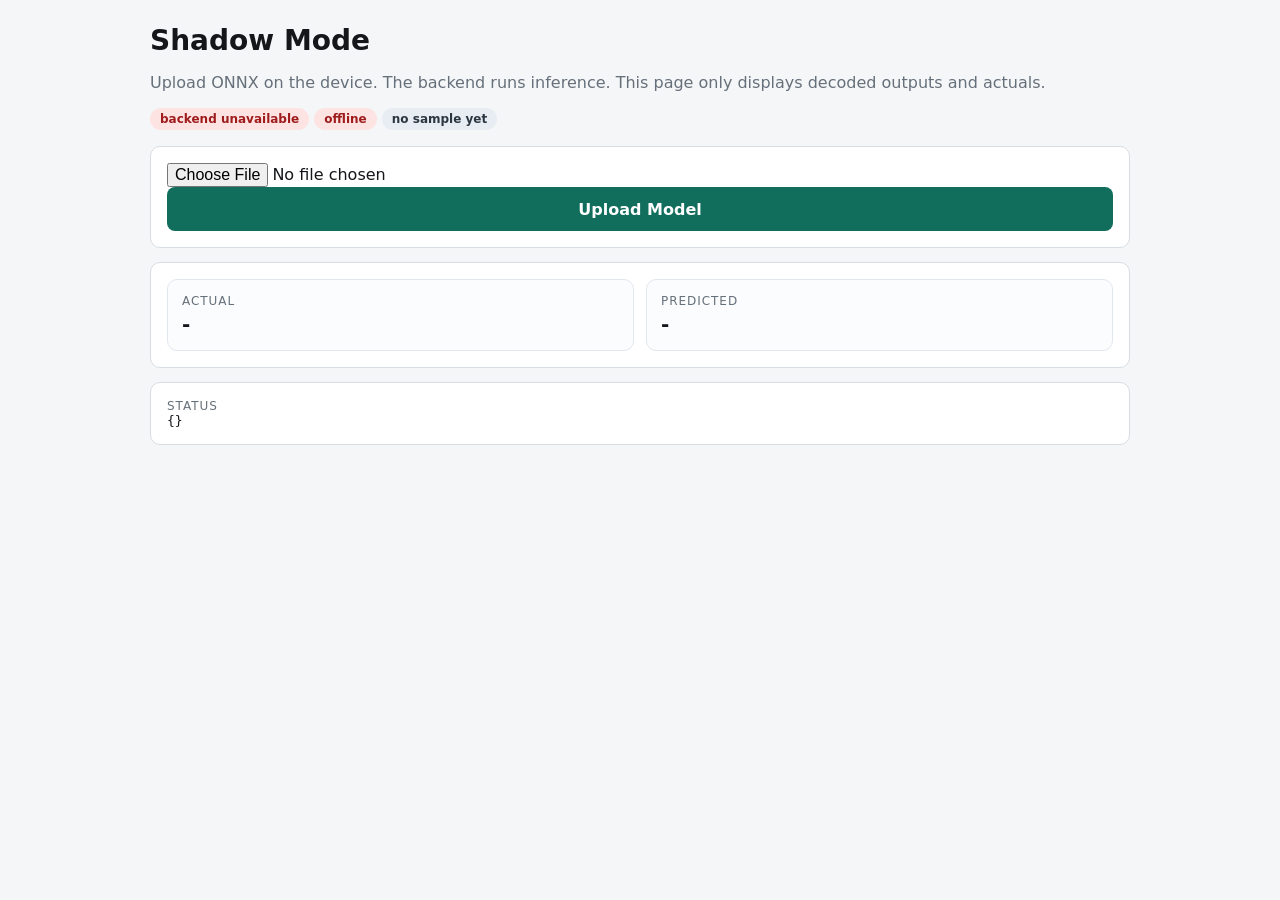
==== sunnypilot/shadowmode/static/index.html @ ee1b62b7 "shadow mode refined" ====
<!doctype html>
<html lang="en">
  <head>
    <meta charset="utf-8">
    <meta name="viewport" content="width=device-width, initial-scale=1">
    <title>Shadow Mode</title>
    <style>
      body { font-family: system-ui, sans-serif; margin: 0; background: #f5f6f8; color: #14161a; }
      main { max-width: 980px; margin: 0 auto; padding: 24px 16px 40px; }
      section { background: white; border: 1px solid #d8dde3; border-radius: 10px; padding: 16px; margin-bottom: 14px; }
      h1 { margin: 0 0 8px; font-size: 28px; }
      .row { display: flex; gap: 12px; flex-wrap: wrap; }
      .card { flex: 1 1 280px; background: #fbfcfd; border: 1px solid #e2e7ee; border-radius: 10px; padding: 14px; }
      .label { color: #66707a; font-size: 12px; text-transform: uppercase; letter-spacing: .08em; }
      .value { font-size: 20px; font-weight: 700; margin-top: 4px; }
      .pill { display: inline-block; padding: 4px 10px; border-radius: 999px; background: #e8edf3; color: #2b3641; font-size: 12px; font-weight: 700; }
      .ok { background: #d8f3e3; color: #126e5c; }
      .bad { background: #fee3e3; color: #9f1c1c; }
      input[type=file], textarea, button { width: 100%; font: inherit; }
      textarea { min-height: 120px; }
      button { min-height: 44px; border: 0; border-radius: 8px; background: #126e5c; color: white; font-weight: 700; }
      pre { margin: 0; white-space: pre-wrap; }
      .muted { color: #66707a; }
    </style>
  </head>
  <body>
    <main>
      <h1>Shadow Mode</h1>
      <p class="muted">Upload ONNX on the device. The backend runs inference. This page only displays decoded outputs and actuals.</p>
      <p><span id="conn" class="pill">connecting...</span> <span id="runstate" class="pill">idle</span> <span id="fresh" class="pill">no sample yet</span></p>

      <section>
        <input id="model" type="file" accept=".onnx">
        <button id="upload">Upload Model</button>
      </section>

      <section>
        <div class="row">
          <div class="card">
            <div class="label">Actual</div>
            <div class="value" id="actual">-</div>
          </div>
          <div class="card">
            <div class="label">Predicted</div>
            <div class="value" id="predicted">-</div>
          </div>
        </div>
      </section>

      <section>
        <div class="label">Status</div>
        <pre id="status">Waiting for model upload...</pre>
      </section>

    </main>

    <script>
      const $ = (id) => document.getElementById(id);
      async function request(path, options = {}) {
        const res = await fetch(path, {headers: {"Content-Type": "application/json"}, ...options});
        const text = await res.text();
        const body = text ? JSON.parse(text) : {};
        if (!res.ok) throw body;
        return body;
      }
      function render(body) {
        $("status").textContent = JSON.stringify(body, null, 2);
        $("conn").textContent = body.hasModel ? "model loaded" : "waiting for upload";
        $("conn").className = body.hasModel ? "pill ok" : "pill bad";
        $("runstate").textContent = body.inferenceError ? "inference error" : (body.running ? "inference running" : "idle");
        $("runstate").className = body.inferenceError ? "pill bad" : (body.running ? "pill ok" : "pill");
        const age = body.liveTimestamp ? Math.max(0, (Date.now() / 1000) - body.liveTimestamp).toFixed(1) : null;
        $("fresh").textContent = age == null ? "no sample yet" : `sample age ${age}s`;
        $("fresh").className = age != null && age < 2 ? "pill ok" : "pill bad";
        $("actual").textContent = body.actual ? `speed ${body.actual.speed ?? 0}, throttle ${body.actual.throttle ?? 0}, brake ${body.actual.brake ?? 0}, steering ${body.actual.steering ?? 0}` : "-";
        $("predicted").textContent = body.predicted ? `${body.predicted.pedal_state?.name || "-"} | throttle ${body.predicted.throttle ?? 0}, brake ${body.predicted.brake ?? 0}, steering ${body.predicted.steering ?? 0}` : "-";
      }
      $("upload").addEventListener("click", async () => {
        const file = $("model").files[0];
        if (!file) return;
        const buf = await file.arrayBuffer();
        $("status").textContent = "Uploading model...";
        try {
          const res = await fetch("/shadow/upload", {method: "POST", body: buf});
          const body = await res.json();
          render(body.status || body);
          if (!res.ok) throw body;
        } catch (e) {
          $("status").textContent = JSON.stringify(e, null, 2);
          $("runstate").textContent = "upload failed";
          $("runstate").className = "pill bad";
        }
      });
      async function refresh() {
        try {
          render(await request("/shadow/status"));
        } catch (e) {
          $("status").textContent = JSON.stringify(e, null, 2);
          $("conn").textContent = "backend unavailable";
          $("conn").className = "pill bad";
          $("runstate").textContent = "offline";
          $("runstate").className = "pill bad";
        }
      }
      setInterval(refresh, 1000);
      refresh();
    </script>
  </body>
</html>
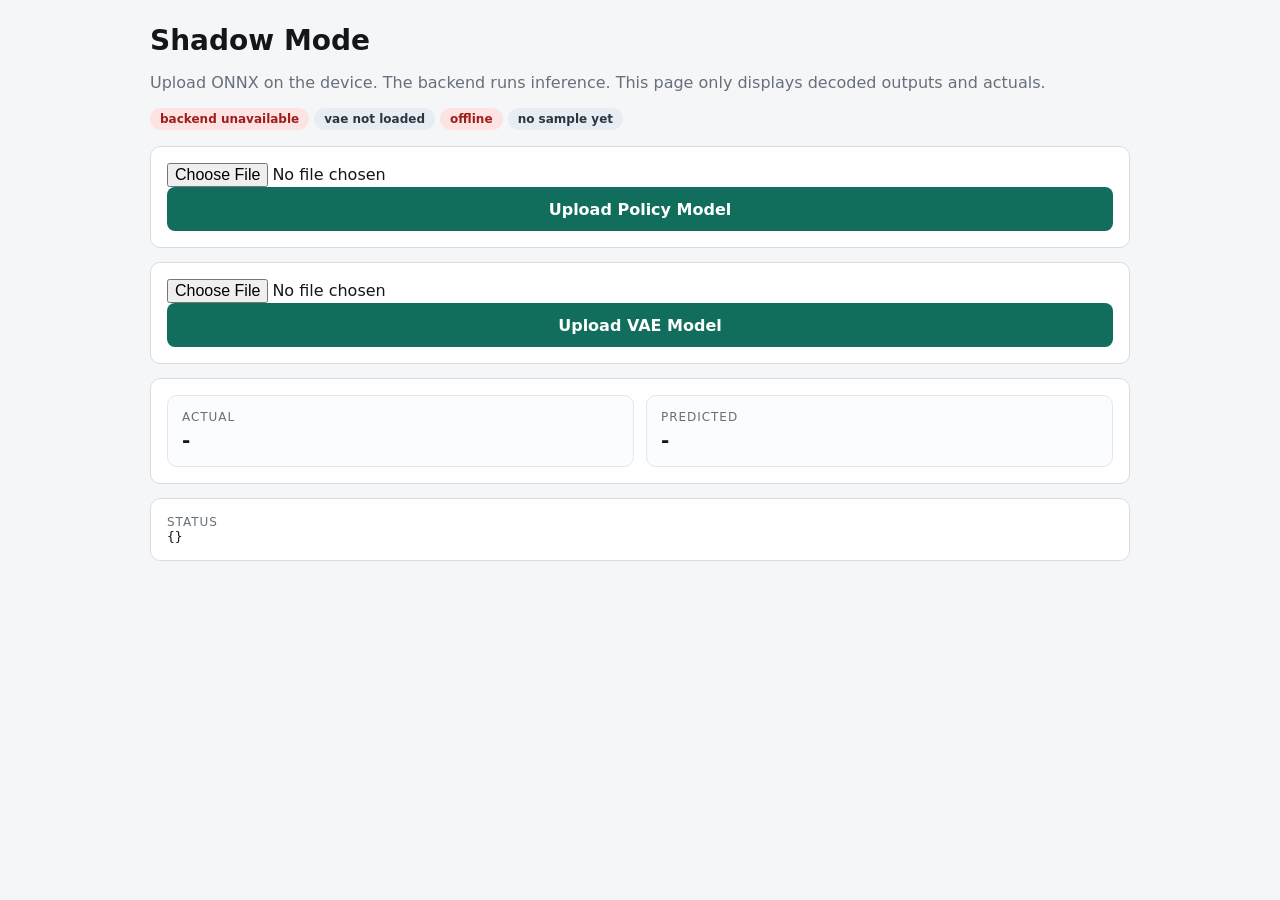
==== commit f3579883: "vae upload, live inputs" ====
--- a/sunnypilot/shadowmode/static/index.html
+++ b/sunnypilot/shadowmode/static/index.html
@@ -27,11 +27,16 @@
     <main>
       <h1>Shadow Mode</h1>
       <p class="muted">Upload ONNX on the device. The backend runs inference. This page only displays decoded outputs and actuals.</p>
-      <p><span id="conn" class="pill">connecting...</span> <span id="runstate" class="pill">idle</span> <span id="fresh" class="pill">no sample yet</span></p>
+      <p><span id="conn" class="pill">connecting...</span> <span id="vaeState" class="pill">vae not loaded</span> <span id="runstate" class="pill">idle</span> <span id="fresh" class="pill">no sample yet</span></p>
 
       <section>
         <input id="model" type="file" accept=".onnx">
-        <button id="upload">Upload Model</button>
+        <button id="upload">Upload Policy Model</button>
+      </section>
+
+      <section>
+        <input id="vae" type="file" accept=".onnx">
+        <button id="uploadVae">Upload VAE Model</button>
       </section>
 
       <section>
@@ -67,6 +72,8 @@
         $("status").textContent = JSON.stringify(body, null, 2);
         $("conn").textContent = body.hasModel ? "model loaded" : "waiting for upload";
         $("conn").className = body.hasModel ? "pill ok" : "pill bad";
+        $("vaeState").textContent = body.hasVae ? "vae loaded" : "vae not loaded";
+        $("vaeState").className = body.hasVae ? "pill ok" : "pill";
         $("runstate").textContent = body.inferenceError ? "inference error" : (body.running ? "inference running" : "idle");
         $("runstate").className = body.inferenceError ? "pill bad" : (body.running ? "pill ok" : "pill");
         const age = body.liveTimestamp ? Math.max(0, (Date.now() / 1000) - body.liveTimestamp).toFixed(1) : null;
@@ -91,6 +98,22 @@
           $("runstate").className = "pill bad";
         }
       });
+      $("uploadVae").addEventListener("click", async () => {
+        const file = $("vae").files[0];
+        if (!file) return;
+        const buf = await file.arrayBuffer();
+        $("status").textContent = "Uploading VAE...";
+        try {
+          const res = await fetch("/shadow/upload_vae", {method: "POST", body: buf});
+          const body = await res.json();
+          render(body.status || body);
+          if (!res.ok) throw body;
+        } catch (e) {
+          $("status").textContent = JSON.stringify(e, null, 2);
+          $("vaeState").textContent = "vae upload failed";
+          $("vaeState").className = "pill bad";
+        }
+      });
       async function refresh() {
         try {
           render(await request("/shadow/status"));
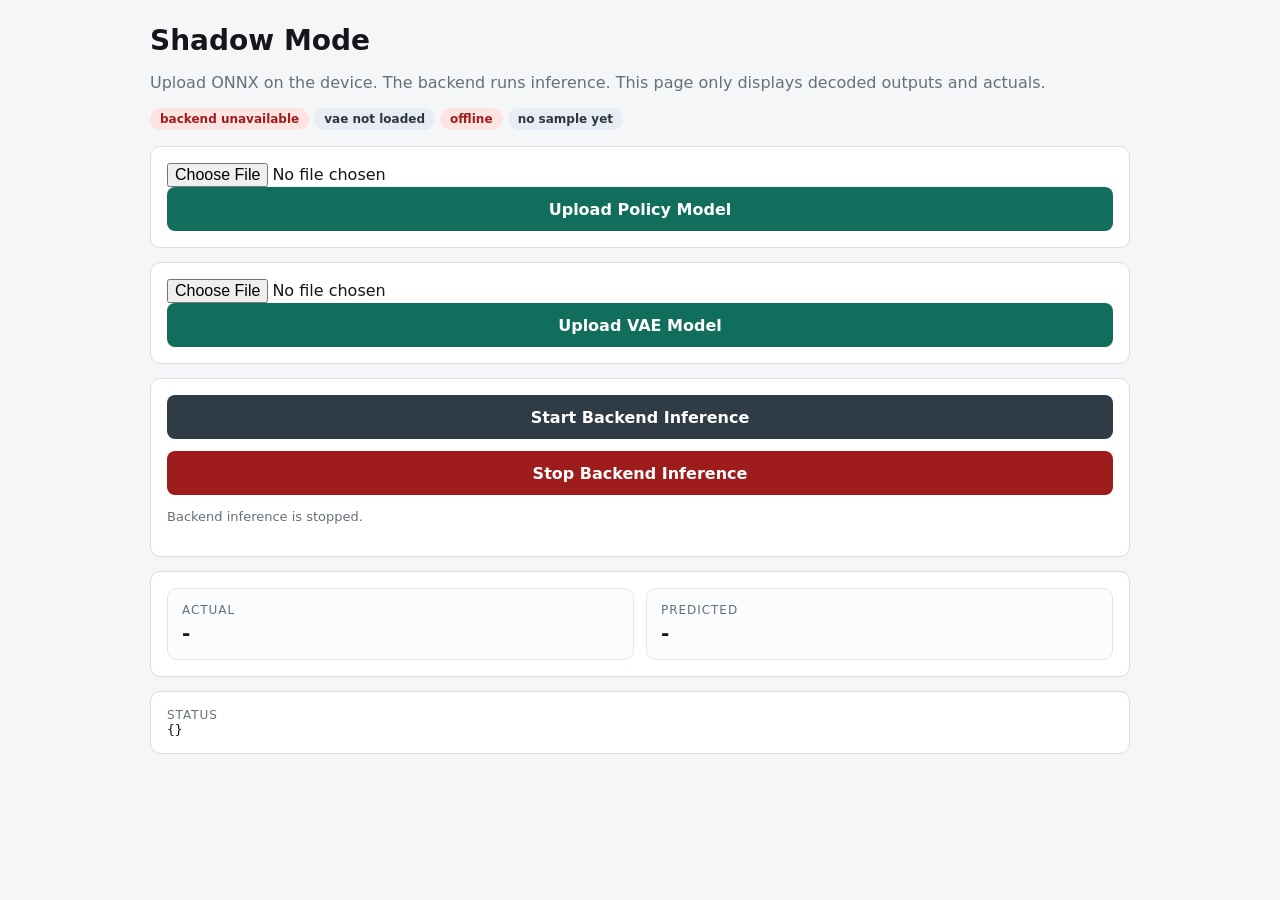
==== commit f548c1fa: "continuous backend inference" ====
--- a/sunnypilot/shadowmode/static/index.html
+++ b/sunnypilot/shadowmode/static/index.html
@@ -19,8 +19,11 @@
       input[type=file], textarea, button { width: 100%; font: inherit; }
       textarea { min-height: 120px; }
       button { min-height: 44px; border: 0; border-radius: 8px; background: #126e5c; color: white; font-weight: 700; }
+      button.secondary { background: #2f3b45; }
+      button.danger { background: #9f1c1c; }
       pre { margin: 0; white-space: pre-wrap; }
       .muted { color: #66707a; }
+      .small { font-size: 13px; line-height: 1.45; }
     </style>
   </head>
   <body>
@@ -37,6 +40,14 @@
       <section>
         <input id="vae" type="file" accept=".onnx">
         <button id="uploadVae">Upload VAE Model</button>
+      </section>
+
+      <section>
+        <div class="row">
+          <button id="start" class="secondary">Start Backend Inference</button>
+          <button id="stop" class="danger">Stop Backend Inference</button>
+        </div>
+        <p class="small muted" id="runtime">Backend inference is stopped.</p>
       </section>
 
       <section>
@@ -70,17 +81,22 @@
       }
       function render(body) {
         $("status").textContent = JSON.stringify(body, null, 2);
-        $("conn").textContent = body.hasModel ? "model loaded" : "waiting for upload";
-        $("conn").className = body.hasModel ? "pill ok" : "pill bad";
-        $("vaeState").textContent = body.hasVae ? "vae loaded" : "vae not loaded";
-        $("vaeState").className = body.hasVae ? "pill ok" : "pill";
-        $("runstate").textContent = body.inferenceError ? "inference error" : (body.running ? "inference running" : "idle");
-        $("runstate").className = body.inferenceError ? "pill bad" : (body.running ? "pill ok" : "pill");
+        $("conn").textContent = body.modelReady ? "policy loaded" : (body.hasModelFile ? "policy loading" : "waiting for policy");
+        $("conn").className = body.modelReady ? "pill ok" : "pill bad";
+        $("vaeState").textContent = body.vaeReady ? "vae loaded" : (body.hasVaeFile ? "vae loading" : "vae not loaded");
+        $("vaeState").className = body.vaeReady ? "pill ok" : "pill";
+        $("runstate").textContent = body.lastPolicyError ? "inference error" : (body.running ? "backend running" : (body.inferenceEnabled ? "starting" : "stopped"));
+        $("runstate").className = body.lastPolicyError ? "pill bad" : (body.running ? "pill ok" : "pill");
         const age = body.liveTimestamp ? Math.max(0, (Date.now() / 1000) - body.liveTimestamp).toFixed(1) : null;
         $("fresh").textContent = age == null ? "no sample yet" : `sample age ${age}s`;
         $("fresh").className = age != null && age < 2 ? "pill ok" : "pill bad";
         $("actual").textContent = body.actual ? `speed ${body.actual.speed ?? 0}, throttle ${body.actual.throttle ?? 0}, brake ${body.actual.brake ?? 0}, steering ${body.actual.steering ?? 0}` : "-";
         $("predicted").textContent = body.predicted ? `${body.predicted.pedal_state?.name || "-"} | throttle ${body.predicted.throttle ?? 0}, brake ${body.predicted.brake ?? 0}, steering ${body.predicted.steering ?? 0}` : "-";
+        const policyAge = body.lastPolicyRunTime ? `${Math.max(0, (Date.now() / 1000) - body.lastPolicyRunTime).toFixed(1)}s ago` : "never";
+        const vaeAge = body.lastVaeRunTime ? `${Math.max(0, (Date.now() / 1000) - body.lastVaeRunTime).toFixed(1)}s ago` : "never";
+        const policyMs = Number(body.lastPolicyDurationMs || 0).toFixed(1);
+        const vaeMs = Number(body.lastVaeDurationMs || 0).toFixed(1);
+        $("runtime").textContent = `enabled=${!!body.inferenceEnabled}, running=${!!body.running}, policy runs=${body.policyRunCount ?? 0} (${policyAge}, ${policyMs}ms), vae runs=${body.vaeRunCount ?? 0} (${vaeAge}, ${vaeMs}ms), policy errors=${body.policyErrorCount ?? 0}, vae errors=${body.vaeErrorCount ?? 0}`;
       }
       $("upload").addEventListener("click", async () => {
         const file = $("model").files[0];
@@ -114,6 +130,28 @@
           $("vaeState").className = "pill bad";
         }
       });
+      $("start").addEventListener("click", async () => {
+        $("status").textContent = "Starting backend inference...";
+        try {
+          const body = await request("/shadow/start", {method: "POST"});
+          render(body.status || body);
+        } catch (e) {
+          $("status").textContent = JSON.stringify(e, null, 2);
+          $("runstate").textContent = "start failed";
+          $("runstate").className = "pill bad";
+        }
+      });
+      $("stop").addEventListener("click", async () => {
+        $("status").textContent = "Stopping backend inference...";
+        try {
+          const body = await request("/shadow/stop", {method: "POST"});
+          render(body.status || body);
+        } catch (e) {
+          $("status").textContent = JSON.stringify(e, null, 2);
+          $("runstate").textContent = "stop failed";
+          $("runstate").className = "pill bad";
+        }
+      });
       async function refresh() {
         try {
           render(await request("/shadow/status"));
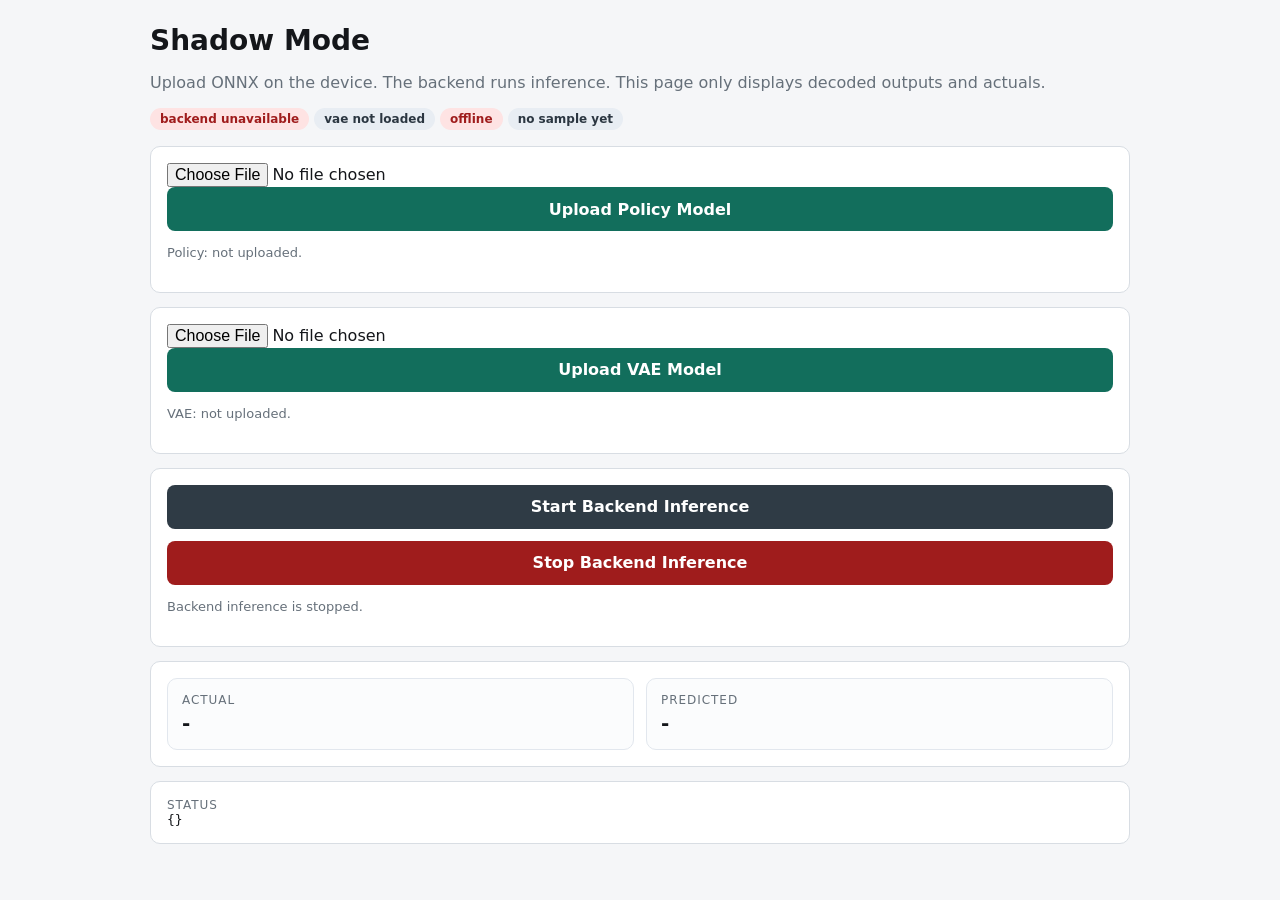
==== commit c7bd15ae: "upload, fail, progress" ====
--- a/sunnypilot/shadowmode/static/index.html
+++ b/sunnypilot/shadowmode/static/index.html
@@ -35,11 +35,13 @@
       <section>
         <input id="model" type="file" accept=".onnx">
         <button id="upload">Upload Policy Model</button>
+        <p class="small muted" id="policyUploadState">Policy: not uploaded.</p>
       </section>
 
       <section>
         <input id="vae" type="file" accept=".onnx">
         <button id="uploadVae">Upload VAE Model</button>
+        <p class="small muted" id="vaeUploadState">VAE: not uploaded.</p>
       </section>
 
       <section>
@@ -79,12 +81,48 @@
         if (!res.ok) throw body;
         return body;
       }
+      function uploadFile(path, file, onProgress) {
+        return new Promise((resolve, reject) => {
+          const xhr = new XMLHttpRequest();
+          xhr.open("POST", path);
+          xhr.upload.onprogress = (event) => {
+            if (event.lengthComputable) {
+              onProgress(Math.round((event.loaded / event.total) * 100), event.loaded, event.total);
+            }
+          };
+          xhr.onload = () => {
+            let body = {};
+            try {
+              body = xhr.responseText ? JSON.parse(xhr.responseText) : {};
+            } catch (e) {
+              reject({ok: false, error: `bad JSON response: ${e}`, raw: xhr.responseText});
+              return;
+            }
+            if (xhr.status >= 200 && xhr.status < 300) resolve(body);
+            else reject(body);
+          };
+          xhr.onerror = () => reject({ok: false, error: "upload network error"});
+          xhr.send(file);
+        });
+      }
+      function fmtBytes(bytes) {
+        if (!bytes) return "0 B";
+        if (bytes < 1024 * 1024) return `${(bytes / 1024).toFixed(1)} KB`;
+        return `${(bytes / (1024 * 1024)).toFixed(1)} MB`;
+      }
+      function describeUpload(label, state, upload, loadedRevision, failedRevision, error) {
+        if (!upload || !upload.revision) return `${label}: not uploaded.`;
+        const size = fmtBytes(upload.bytes);
+        if (state === "loaded") return `${label}: uploaded ${size}, loaded revision ${loadedRevision}.`;
+        if (state === "load_failed") return `${label}: uploaded ${size}, load failed revision ${failedRevision}: ${error || "unknown error"}`;
+        return `${label}: uploaded ${size}, backend loading revision ${upload.revision}.`;
+      }
       function render(body) {
         $("status").textContent = JSON.stringify(body, null, 2);
-        $("conn").textContent = body.modelReady ? "policy loaded" : (body.hasModelFile ? "policy loading" : "waiting for policy");
-        $("conn").className = body.modelReady ? "pill ok" : "pill bad";
-        $("vaeState").textContent = body.vaeReady ? "vae loaded" : (body.hasVaeFile ? "vae loading" : "vae not loaded");
-        $("vaeState").className = body.vaeReady ? "pill ok" : "pill";
+        $("conn").textContent = body.policyState === "loaded" ? "policy loaded" : (body.policyState === "load_failed" ? "policy load failed" : (body.policyState === "loading" ? "policy uploaded/loading" : "waiting for policy"));
+        $("conn").className = body.policyState === "loaded" ? "pill ok" : "pill bad";
+        $("vaeState").textContent = body.vaeState === "loaded" ? "vae loaded" : (body.vaeState === "load_failed" ? "vae load failed" : (body.vaeState === "loading" ? "vae uploaded/loading" : "vae not loaded"));
+        $("vaeState").className = body.vaeState === "loaded" ? "pill ok" : (body.vaeState === "load_failed" ? "pill bad" : "pill");
         $("runstate").textContent = body.lastPolicyError ? "inference error" : (body.running ? "backend running" : (body.inferenceEnabled ? "starting" : "stopped"));
         $("runstate").className = body.lastPolicyError ? "pill bad" : (body.running ? "pill ok" : "pill");
         const age = body.liveTimestamp ? Math.max(0, (Date.now() / 1000) - body.liveTimestamp).toFixed(1) : null;
@@ -97,19 +135,23 @@
         const policyMs = Number(body.lastPolicyDurationMs || 0).toFixed(1);
         const vaeMs = Number(body.lastVaeDurationMs || 0).toFixed(1);
         $("runtime").textContent = `enabled=${!!body.inferenceEnabled}, running=${!!body.running}, policy runs=${body.policyRunCount ?? 0} (${policyAge}, ${policyMs}ms), vae runs=${body.vaeRunCount ?? 0} (${vaeAge}, ${vaeMs}ms), policy errors=${body.policyErrorCount ?? 0}, vae errors=${body.vaeErrorCount ?? 0}`;
+        $("policyUploadState").textContent = describeUpload("Policy", body.policyState, body.modelUpload, body.policyLoadedRevision, body.policyFailedRevision, body.lastPolicyError);
+        $("vaeUploadState").textContent = describeUpload("VAE", body.vaeState, body.vaeUpload, body.vaeLoadedRevision, body.vaeFailedRevision, body.lastVaeError);
       }
       $("upload").addEventListener("click", async () => {
         const file = $("model").files[0];
         if (!file) return;
-        const buf = await file.arrayBuffer();
-        $("status").textContent = "Uploading model...";
-        try {
-          const res = await fetch("/shadow/upload", {method: "POST", body: buf});
-          const body = await res.json();
-          render(body.status || body);
-          if (!res.ok) throw body;
-        } catch (e) {
-          $("status").textContent = JSON.stringify(e, null, 2);
+        $("policyUploadState").textContent = `Policy: uploading ${file.name}...`;
+        $("status").textContent = "Uploading policy model...";
+        try {
+          const body = await uploadFile("/shadow/upload", file, (pct, loaded, total) => {
+            $("policyUploadState").textContent = `Policy: uploading ${pct}% (${fmtBytes(loaded)} / ${fmtBytes(total)})`;
+          });
+          $("policyUploadState").textContent = `Policy: upload complete, backend loading revision ${body.modelRevision}.`;
+          render(body.status || body);
+        } catch (e) {
+          $("status").textContent = JSON.stringify(e, null, 2);
+          $("policyUploadState").textContent = `Policy: upload failed: ${e.error || "unknown error"}`;
           $("runstate").textContent = "upload failed";
           $("runstate").className = "pill bad";
         }
@@ -117,15 +159,17 @@
       $("uploadVae").addEventListener("click", async () => {
         const file = $("vae").files[0];
         if (!file) return;
-        const buf = await file.arrayBuffer();
+        $("vaeUploadState").textContent = `VAE: uploading ${file.name}...`;
         $("status").textContent = "Uploading VAE...";
         try {
-          const res = await fetch("/shadow/upload_vae", {method: "POST", body: buf});
-          const body = await res.json();
-          render(body.status || body);
-          if (!res.ok) throw body;
-        } catch (e) {
-          $("status").textContent = JSON.stringify(e, null, 2);
+          const body = await uploadFile("/shadow/upload_vae", file, (pct, loaded, total) => {
+            $("vaeUploadState").textContent = `VAE: uploading ${pct}% (${fmtBytes(loaded)} / ${fmtBytes(total)})`;
+          });
+          $("vaeUploadState").textContent = `VAE: upload complete, backend loading revision ${body.vaeRevision}.`;
+          render(body.status || body);
+        } catch (e) {
+          $("status").textContent = JSON.stringify(e, null, 2);
+          $("vaeUploadState").textContent = `VAE: upload failed: ${e.error || "unknown error"}`;
           $("vaeState").textContent = "vae upload failed";
           $("vaeState").className = "pill bad";
         }
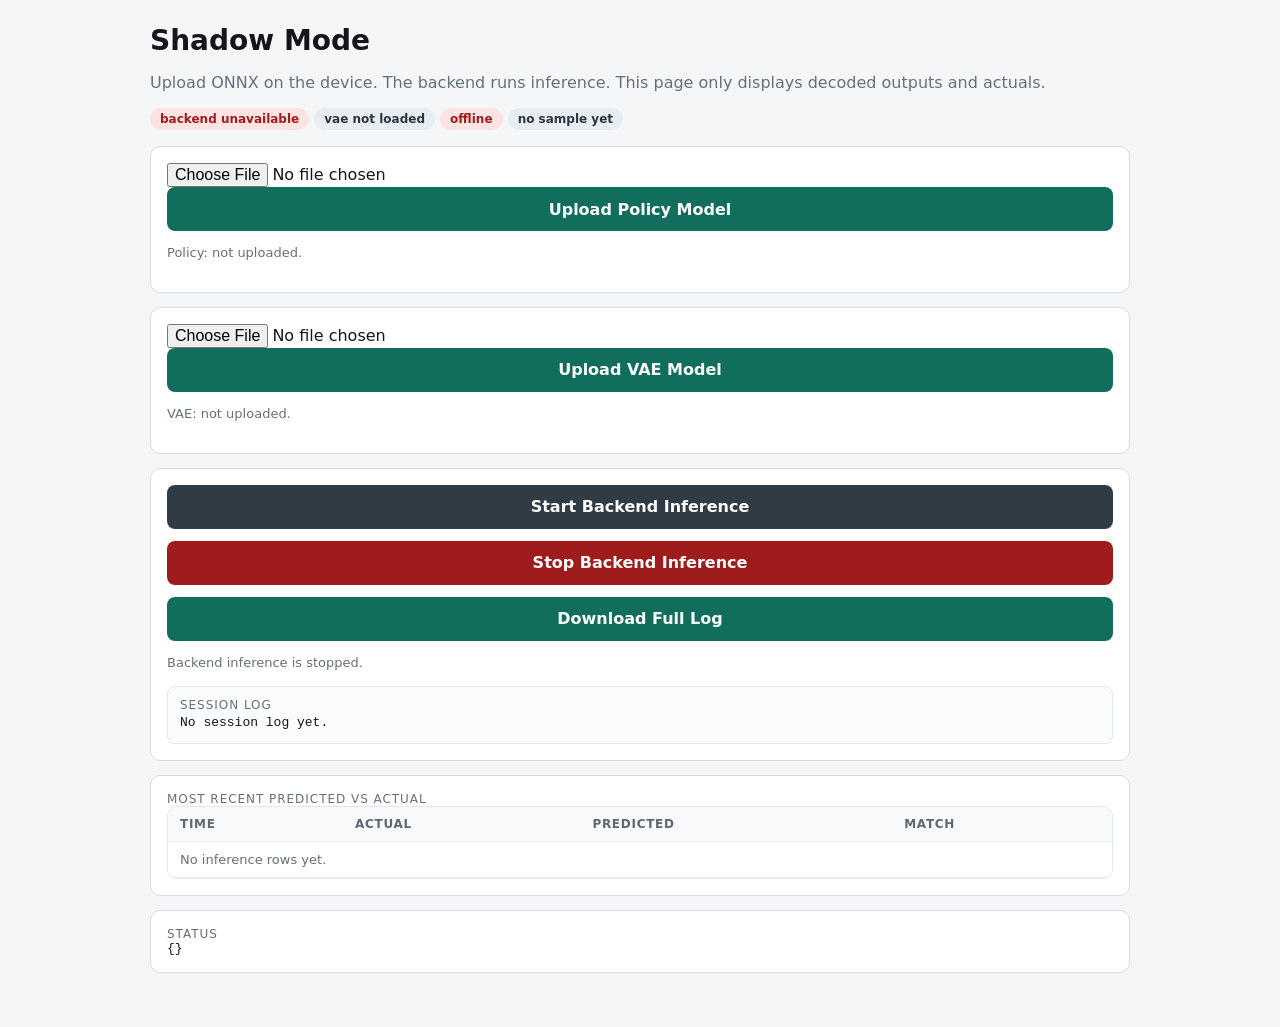
==== commit 98e7d3f5: "jsnol download" ====
--- a/sunnypilot/shadowmode/static/index.html
+++ b/sunnypilot/shadowmode/static/index.html
@@ -24,6 +24,14 @@
       pre { margin: 0; white-space: pre-wrap; }
       .muted { color: #66707a; }
       .small { font-size: 13px; line-height: 1.45; }
+      .table-wrap { overflow-x: auto; border: 1px solid #e2e7ee; border-radius: 10px; }
+      table { width: 100%; border-collapse: collapse; background: white; }
+      th, td { padding: 10px 12px; border-bottom: 1px solid #e8edf2; text-align: left; font-size: 13px; vertical-align: top; }
+      th { background: #f7f9fb; color: #5e6772; font-size: 12px; text-transform: uppercase; letter-spacing: .06em; }
+      tbody tr:nth-child(even) { background: #fbfcfd; }
+      .mono { font-family: ui-monospace, SFMono-Regular, Menlo, Monaco, Consolas, monospace; }
+      .truncate { max-width: 360px; overflow: hidden; text-overflow: ellipsis; white-space: nowrap; }
+      .session-log { margin-top: 8px; padding: 10px 12px; border: 1px solid #e2e7ee; border-radius: 8px; background: #fbfcfd; }
     </style>
   </head>
   <body>
@@ -48,20 +56,31 @@
         <div class="row">
           <button id="start" class="secondary">Start Backend Inference</button>
           <button id="stop" class="danger">Stop Backend Inference</button>
+          <button id="downloadLog">Download Full Log</button>
         </div>
         <p class="small muted" id="runtime">Backend inference is stopped.</p>
-      </section>
-
-      <section>
-        <div class="row">
-          <div class="card">
-            <div class="label">Actual</div>
-            <div class="value" id="actual">-</div>
-          </div>
-          <div class="card">
-            <div class="label">Predicted</div>
-            <div class="value" id="predicted">-</div>
-          </div>
+        <div class="session-log small">
+          <div class="label">Session Log</div>
+          <div id="sessionLogPath" class="mono truncate">No session log yet.</div>
+        </div>
+      </section>
+
+      <section>
+        <div class="label">Most Recent Predicted vs Actual</div>
+        <div class="table-wrap">
+          <table>
+            <thead>
+              <tr>
+                <th>Time</th>
+                <th>Actual</th>
+                <th>Predicted</th>
+                <th>Match</th>
+              </tr>
+            </thead>
+            <tbody id="history">
+              <tr><td colspan="4" class="muted">No inference rows yet.</td></tr>
+            </tbody>
+          </table>
         </div>
       </section>
 
@@ -128,15 +147,41 @@
         const age = body.liveTimestamp ? Math.max(0, (Date.now() / 1000) - body.liveTimestamp).toFixed(1) : null;
         $("fresh").textContent = age == null ? "no sample yet" : `sample age ${age}s`;
         $("fresh").className = age != null && age < 2 ? "pill ok" : "pill bad";
-        $("actual").textContent = body.actual ? `speed ${body.actual.speed ?? 0}, throttle ${body.actual.throttle ?? 0}, brake ${body.actual.brake ?? 0}, steering ${body.actual.steering ?? 0}` : "-";
-        $("predicted").textContent = body.predicted ? `${body.predicted.pedal_state?.name || "-"} | throttle ${body.predicted.throttle ?? 0}, brake ${body.predicted.brake ?? 0}, steering ${body.predicted.steering ?? 0}` : "-";
         const policyAge = body.lastPolicyRunTime ? `${Math.max(0, (Date.now() / 1000) - body.lastPolicyRunTime).toFixed(1)}s ago` : "never";
         const vaeAge = body.lastVaeRunTime ? `${Math.max(0, (Date.now() / 1000) - body.lastVaeRunTime).toFixed(1)}s ago` : "never";
         const policyMs = Number(body.lastPolicyDurationMs || 0).toFixed(1);
         const vaeMs = Number(body.lastVaeDurationMs || 0).toFixed(1);
         $("runtime").textContent = `enabled=${!!body.inferenceEnabled}, running=${!!body.running}, policy runs=${body.policyRunCount ?? 0} (${policyAge}, ${policyMs}ms), vae runs=${body.vaeRunCount ?? 0} (${vaeAge}, ${vaeMs}ms), policy errors=${body.policyErrorCount ?? 0}, vae errors=${body.vaeErrorCount ?? 0}`;
+        const hasSessionLog = !!body.sessionLogPath;
+        $("sessionLogPath").textContent = hasSessionLog ? body.sessionLogPath : "No session log yet.";
+        $("downloadLog").disabled = !hasSessionLog;
+        $("downloadLog").className = hasSessionLog ? "" : "secondary";
         $("policyUploadState").textContent = describeUpload("Policy", body.policyState, body.modelUpload, body.policyLoadedRevision, body.policyFailedRevision, body.lastPolicyError);
         $("vaeUploadState").textContent = describeUpload("VAE", body.vaeState, body.vaeUpload, body.vaeLoadedRevision, body.vaeFailedRevision, body.lastVaeError);
+        const rows = Array.isArray(body.sessionLogRecent) ? body.sessionLogRecent : [];
+        const tbody = $("history");
+        if (!rows.length) {
+          tbody.innerHTML = '<tr><td colspan="4" class="muted">No inference rows yet.</td></tr>';
+        } else {
+          tbody.innerHTML = rows.slice().reverse().map((row) => {
+            const actual = row.actual || {};
+            const predicted = row.predicted || {};
+            const actualText = `speed ${actual.speed ?? 0}, throttle ${actual.throttle ?? 0}, brake ${actual.brake ?? 0}, steering ${actual.steering ?? 0}`;
+            const predictedText = `${predicted.pedal_state?.name || "-"} | throttle ${predicted.throttle ?? 0}, brake ${predicted.brake ?? 0}, steering ${predicted.steering ?? 0}`;
+            const match = [
+              Math.abs((actual.throttle ?? 0) - (predicted.throttle ?? 0)) < 0.15 ? "throttle" : null,
+              Math.abs((actual.brake ?? 0) - (predicted.brake ?? 0)) < 0.15 ? "brake" : null,
+              Math.abs((actual.steering ?? 0) - (predicted.steering ?? 0)) < 0.15 ? "steering" : null,
+            ].filter(Boolean).join(", ") || "none";
+            const t = row.time ? new Date(row.time * 1000).toLocaleTimeString() : "-";
+            return `<tr>
+              <td class="mono">${t}</td>
+              <td class="truncate">${actualText}</td>
+              <td class="truncate">${predictedText}</td>
+              <td>${match}</td>
+            </tr>`;
+          }).join("");
+        }
       }
       $("upload").addEventListener("click", async () => {
         const file = $("model").files[0];
@@ -196,6 +241,11 @@
           $("runstate").className = "pill bad";
         }
       });
+      $("downloadLog").addEventListener("click", () => {
+        if (!$("downloadLog").disabled) {
+          window.location = "/shadow/log";
+        }
+      });
       async function refresh() {
         try {
           render(await request("/shadow/status"));
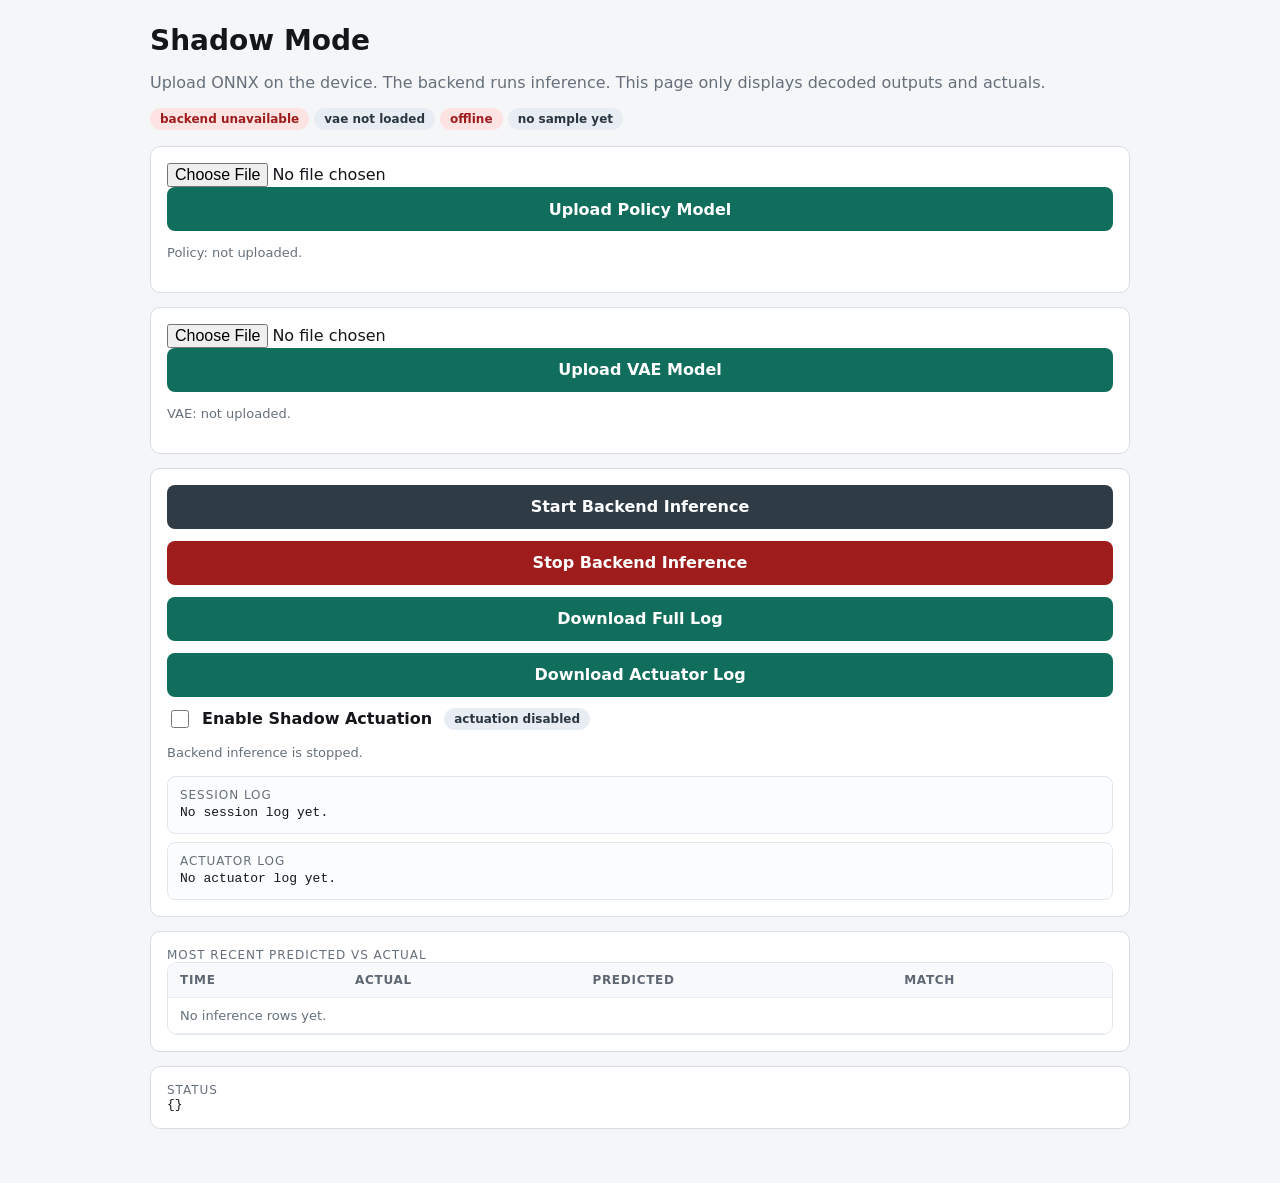
==== commit b8c84e67: "actuator flag" ====
--- a/sunnypilot/shadowmode/static/index.html
+++ b/sunnypilot/shadowmode/static/index.html
@@ -32,6 +32,9 @@
       .mono { font-family: ui-monospace, SFMono-Regular, Menlo, Monaco, Consolas, monospace; }
       .truncate { max-width: 360px; overflow: hidden; text-overflow: ellipsis; white-space: nowrap; }
       .session-log { margin-top: 8px; padding: 10px 12px; border: 1px solid #e2e7ee; border-radius: 8px; background: #fbfcfd; }
+      .toggle-row { display: flex; align-items: center; gap: 12px; margin-top: 10px; flex-wrap: wrap; }
+      .toggle { display: inline-flex; align-items: center; gap: 10px; font-weight: 700; }
+      .toggle input { width: 18px; height: 18px; }
     </style>
   </head>
   <body>
@@ -57,11 +60,23 @@
           <button id="start" class="secondary">Start Backend Inference</button>
           <button id="stop" class="danger">Stop Backend Inference</button>
           <button id="downloadLog">Download Full Log</button>
+          <button id="downloadActuatorLog">Download Actuator Log</button>
+        </div>
+        <div class="toggle-row">
+          <label class="toggle">
+            <input id="actuationToggle" type="checkbox">
+            <span>Enable Shadow Actuation</span>
+          </label>
+          <span id="actuationState" class="pill">actuation disabled</span>
         </div>
         <p class="small muted" id="runtime">Backend inference is stopped.</p>
         <div class="session-log small">
           <div class="label">Session Log</div>
           <div id="sessionLogPath" class="mono truncate">No session log yet.</div>
+        </div>
+        <div class="session-log small">
+          <div class="label">Actuator Log</div>
+          <div id="actuatorLogPath" class="mono truncate">No actuator log yet.</div>
         </div>
       </section>
 
@@ -144,6 +159,15 @@
         $("vaeState").className = body.vaeState === "loaded" ? "pill ok" : (body.vaeState === "load_failed" ? "pill bad" : "pill");
         $("runstate").textContent = body.lastPolicyError ? "inference error" : (body.running ? "backend running" : (body.inferenceEnabled ? "starting" : "stopped"));
         $("runstate").className = body.lastPolicyError ? "pill bad" : (body.running ? "pill ok" : "pill");
+        const actAllowed = !!body.shadowActuationAllowed;
+        const actTransmitting = !!body.shadowActuationTransmitting;
+        const actRequested = !!body.shadowActuationRequested;
+        const actHardGate = !!body.shadowActuationHardGate;
+        const actReason = body.shadowActuationReason || (actTransmitting ? "transmitting" : "disabled");
+        $("actuationToggle").checked = actRequested;
+        $("actuationToggle").disabled = !body.running;
+        $("actuationState").textContent = actTransmitting ? `transmitting: ${actReason}` : (actAllowed ? `allowed: ${actReason}` : `disabled: ${actReason}`);
+        $("actuationState").className = actTransmitting ? "pill ok" : (actRequested ? "pill bad" : "pill");
         const age = body.liveTimestamp ? Math.max(0, (Date.now() / 1000) - body.liveTimestamp).toFixed(1) : null;
         $("fresh").textContent = age == null ? "no sample yet" : `sample age ${age}s`;
         $("fresh").className = age != null && age < 2 ? "pill ok" : "pill bad";
@@ -152,10 +176,15 @@
         const policyMs = Number(body.lastPolicyDurationMs || 0).toFixed(1);
         const vaeMs = Number(body.lastVaeDurationMs || 0).toFixed(1);
         $("runtime").textContent = `enabled=${!!body.inferenceEnabled}, running=${!!body.running}, policy runs=${body.policyRunCount ?? 0} (${policyAge}, ${policyMs}ms), vae runs=${body.vaeRunCount ?? 0} (${vaeAge}, ${vaeMs}ms), policy errors=${body.policyErrorCount ?? 0}, vae errors=${body.vaeErrorCount ?? 0}`;
+        $("runtime").textContent += `, actuation requested=${actRequested}, allowed=${actAllowed}, transmitting=${actTransmitting}, hardGate=${actHardGate}`;
         const hasSessionLog = !!body.sessionLogPath;
         $("sessionLogPath").textContent = hasSessionLog ? body.sessionLogPath : "No session log yet.";
         $("downloadLog").disabled = !hasSessionLog;
         $("downloadLog").className = hasSessionLog ? "" : "secondary";
+        const hasActuatorLog = !!body.actuatorLogPath;
+        $("actuatorLogPath").textContent = hasActuatorLog ? `${body.actuatorLogPath} (${body.actuatorLogCount ?? 0} rows)` : "No actuator log yet.";
+        $("downloadActuatorLog").disabled = !hasActuatorLog;
+        $("downloadActuatorLog").className = hasActuatorLog ? "" : "secondary";
         $("policyUploadState").textContent = describeUpload("Policy", body.policyState, body.modelUpload, body.policyLoadedRevision, body.policyFailedRevision, body.lastPolicyError);
         $("vaeUploadState").textContent = describeUpload("VAE", body.vaeState, body.vaeUpload, body.vaeLoadedRevision, body.vaeFailedRevision, body.lastVaeError);
         const rows = Array.isArray(body.sessionLogRecent) ? body.sessionLogRecent : [];
@@ -165,7 +194,7 @@
         } else {
           tbody.innerHTML = rows.slice().reverse().map((row) => {
             const actual = row.actual || {};
-            const predicted = row.predicted || {};
+            const predicted = row.predictedGated || {};
             const actualText = `speed ${actual.speed ?? 0}, throttle ${actual.throttle ?? 0}, brake ${actual.brake ?? 0}, steering ${actual.steering ?? 0}`;
             const predictedText = `${predicted.pedal_state?.name || "-"} | throttle ${predicted.throttle ?? 0}, brake ${predicted.brake ?? 0}, steering ${predicted.steering ?? 0}`;
             const match = [
@@ -241,9 +270,36 @@
           $("runstate").className = "pill bad";
         }
       });
+      $("actuationToggle").addEventListener("change", async () => {
+        const enabled = $("actuationToggle").checked;
+        if (!enabled && !confirm("Disable shadow actuation?")) {
+          $("actuationToggle").checked = true;
+          return;
+        }
+        if (enabled && !$("runstate").textContent.includes("backend running")) {
+          $("actuationToggle").checked = false;
+          return;
+        }
+        $("status").textContent = enabled ? "Enabling shadow actuation..." : "Disabling shadow actuation...";
+        try {
+          const body = await request("/shadow/actuation", {
+            method: "POST",
+            body: JSON.stringify({enabled}),
+          });
+          render(body.status || body);
+        } catch (e) {
+          $("status").textContent = JSON.stringify(e, null, 2);
+          $("actuationToggle").checked = !enabled;
+        }
+      });
       $("downloadLog").addEventListener("click", () => {
         if (!$("downloadLog").disabled) {
           window.location = "/shadow/log";
+        }
+      });
+      $("downloadActuatorLog").addEventListener("click", () => {
+        if (!$("downloadActuatorLog").disabled) {
+          window.location = "/shadow/actuator_log";
         }
       });
       async function refresh() {
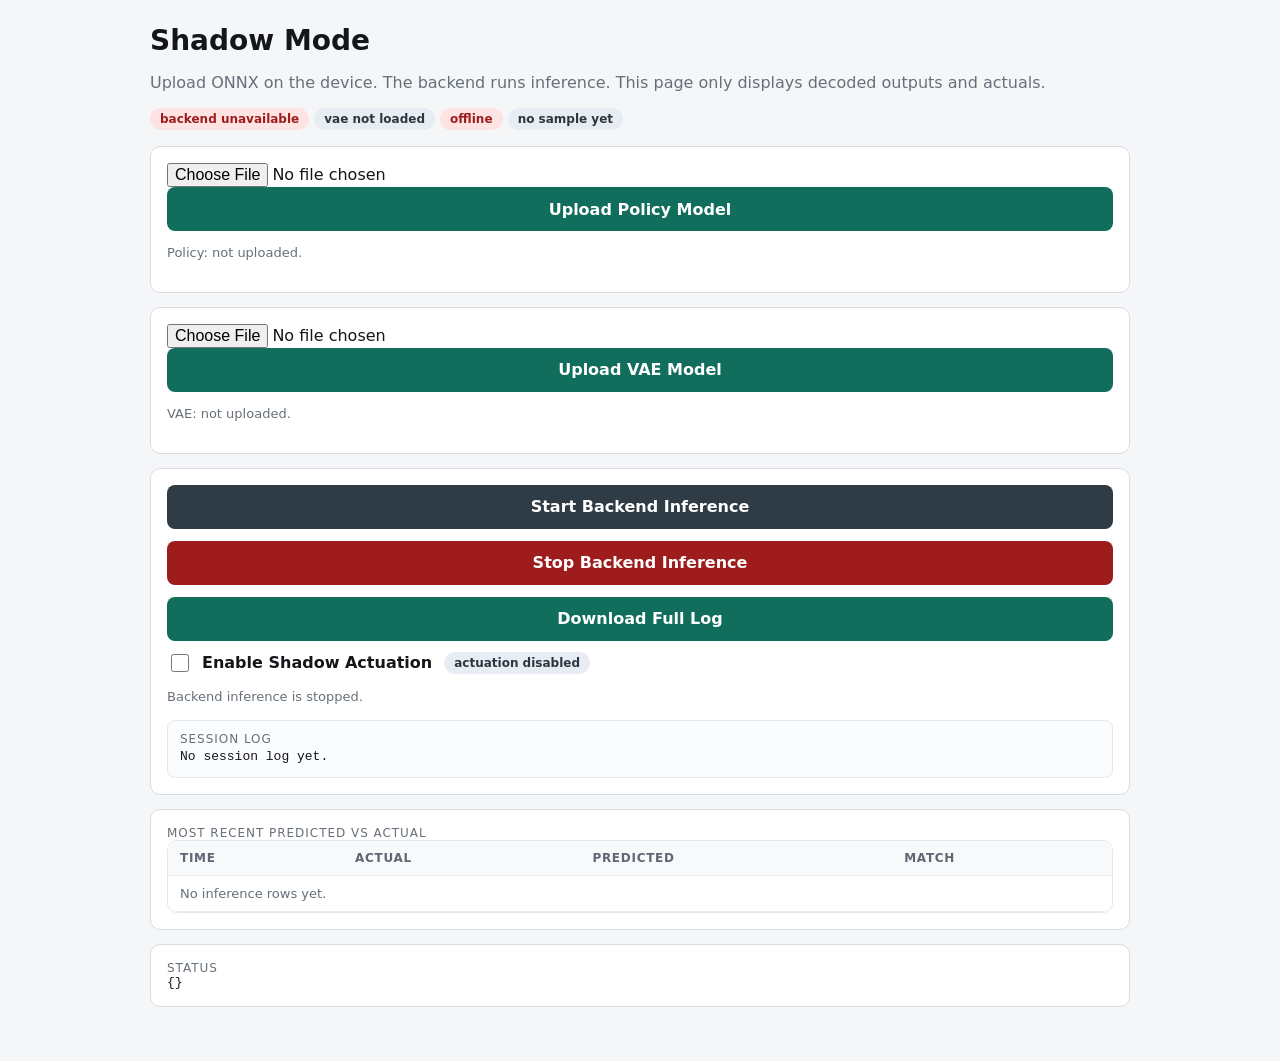
==== commit c90db76c: "actuator wip" ====
--- a/sunnypilot/shadowmode/static/index.html
+++ b/sunnypilot/shadowmode/static/index.html
@@ -60,7 +60,6 @@
           <button id="start" class="secondary">Start Backend Inference</button>
           <button id="stop" class="danger">Stop Backend Inference</button>
           <button id="downloadLog">Download Full Log</button>
-          <button id="downloadActuatorLog">Download Actuator Log</button>
         </div>
         <div class="toggle-row">
           <label class="toggle">
@@ -73,10 +72,6 @@
         <div class="session-log small">
           <div class="label">Session Log</div>
           <div id="sessionLogPath" class="mono truncate">No session log yet.</div>
-        </div>
-        <div class="session-log small">
-          <div class="label">Actuator Log</div>
-          <div id="actuatorLogPath" class="mono truncate">No actuator log yet.</div>
         </div>
       </section>
 
@@ -159,15 +154,14 @@
         $("vaeState").className = body.vaeState === "loaded" ? "pill ok" : (body.vaeState === "load_failed" ? "pill bad" : "pill");
         $("runstate").textContent = body.lastPolicyError ? "inference error" : (body.running ? "backend running" : (body.inferenceEnabled ? "starting" : "stopped"));
         $("runstate").className = body.lastPolicyError ? "pill bad" : (body.running ? "pill ok" : "pill");
-        const actAllowed = !!body.shadowActuationAllowed;
-        const actTransmitting = !!body.shadowActuationTransmitting;
+        const actEnabled = !!body.shadowActuationEnabled;
         const actRequested = !!body.shadowActuationRequested;
         const actHardGate = !!body.shadowActuationHardGate;
-        const actReason = body.shadowActuationReason || (actTransmitting ? "transmitting" : "disabled");
+        const actReason = body.shadowActuationReason || (actEnabled ? "enabled" : "disabled");
         $("actuationToggle").checked = actRequested;
         $("actuationToggle").disabled = !body.running;
-        $("actuationState").textContent = actTransmitting ? `transmitting: ${actReason}` : (actAllowed ? `allowed: ${actReason}` : `disabled: ${actReason}`);
-        $("actuationState").className = actTransmitting ? "pill ok" : (actRequested ? "pill bad" : "pill");
+        $("actuationState").textContent = actEnabled ? `enabled: ${actReason}` : `disabled: ${actReason}`;
+        $("actuationState").className = actEnabled ? "pill ok" : (actRequested ? "pill bad" : "pill");
         const age = body.liveTimestamp ? Math.max(0, (Date.now() / 1000) - body.liveTimestamp).toFixed(1) : null;
         $("fresh").textContent = age == null ? "no sample yet" : `sample age ${age}s`;
         $("fresh").className = age != null && age < 2 ? "pill ok" : "pill bad";
@@ -176,15 +170,11 @@
         const policyMs = Number(body.lastPolicyDurationMs || 0).toFixed(1);
         const vaeMs = Number(body.lastVaeDurationMs || 0).toFixed(1);
         $("runtime").textContent = `enabled=${!!body.inferenceEnabled}, running=${!!body.running}, policy runs=${body.policyRunCount ?? 0} (${policyAge}, ${policyMs}ms), vae runs=${body.vaeRunCount ?? 0} (${vaeAge}, ${vaeMs}ms), policy errors=${body.policyErrorCount ?? 0}, vae errors=${body.vaeErrorCount ?? 0}`;
-        $("runtime").textContent += `, actuation requested=${actRequested}, allowed=${actAllowed}, transmitting=${actTransmitting}, hardGate=${actHardGate}`;
+        $("runtime").textContent += `, actuation requested=${actRequested}, enabled=${actEnabled}, hardGate=${actHardGate}`;
         const hasSessionLog = !!body.sessionLogPath;
         $("sessionLogPath").textContent = hasSessionLog ? body.sessionLogPath : "No session log yet.";
         $("downloadLog").disabled = !hasSessionLog;
         $("downloadLog").className = hasSessionLog ? "" : "secondary";
-        const hasActuatorLog = !!body.actuatorLogPath;
-        $("actuatorLogPath").textContent = hasActuatorLog ? `${body.actuatorLogPath} (${body.actuatorLogCount ?? 0} rows)` : "No actuator log yet.";
-        $("downloadActuatorLog").disabled = !hasActuatorLog;
-        $("downloadActuatorLog").className = hasActuatorLog ? "" : "secondary";
         $("policyUploadState").textContent = describeUpload("Policy", body.policyState, body.modelUpload, body.policyLoadedRevision, body.policyFailedRevision, body.lastPolicyError);
         $("vaeUploadState").textContent = describeUpload("VAE", body.vaeState, body.vaeUpload, body.vaeLoadedRevision, body.vaeFailedRevision, body.lastVaeError);
         const rows = Array.isArray(body.sessionLogRecent) ? body.sessionLogRecent : [];
@@ -194,7 +184,7 @@
         } else {
           tbody.innerHTML = rows.slice().reverse().map((row) => {
             const actual = row.actual || {};
-            const predicted = row.predictedGated || {};
+            const predicted = row.predicted || {};
             const actualText = `speed ${actual.speed ?? 0}, throttle ${actual.throttle ?? 0}, brake ${actual.brake ?? 0}, steering ${actual.steering ?? 0}`;
             const predictedText = `${predicted.pedal_state?.name || "-"} | throttle ${predicted.throttle ?? 0}, brake ${predicted.brake ?? 0}, steering ${predicted.steering ?? 0}`;
             const match = [
@@ -297,11 +287,6 @@
           window.location = "/shadow/log";
         }
       });
-      $("downloadActuatorLog").addEventListener("click", () => {
-        if (!$("downloadActuatorLog").disabled) {
-          window.location = "/shadow/actuator_log";
-        }
-      });
       async function refresh() {
         try {
           render(await request("/shadow/status"));
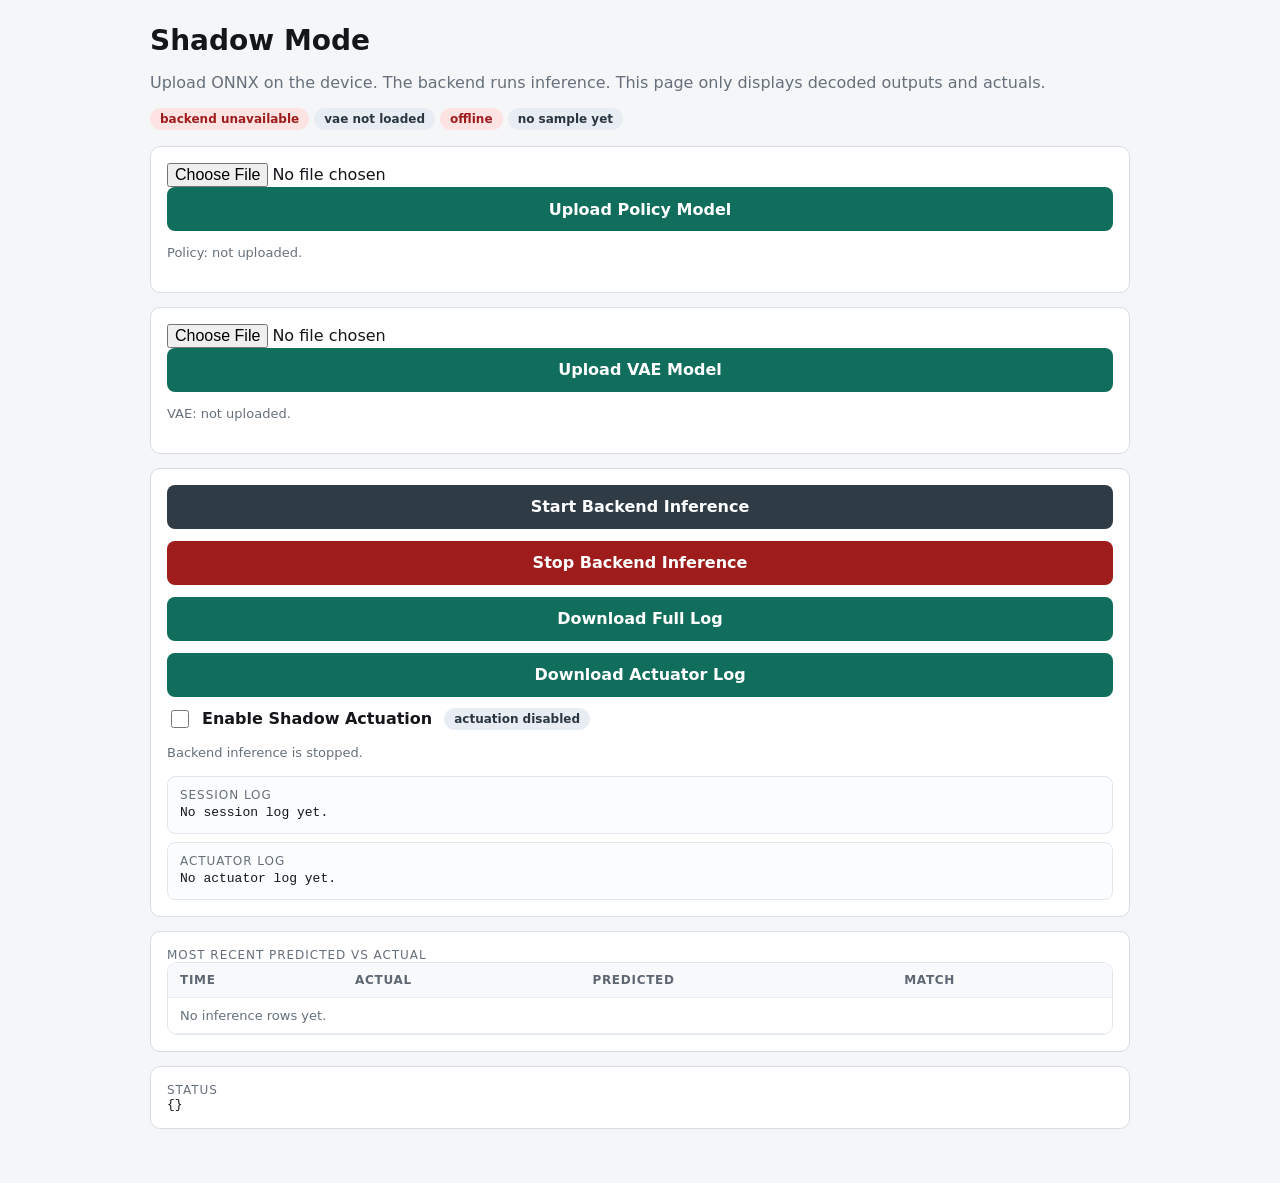
==== commit 863b0154: "Merge 07a019c555d92a0b0fc40ab65bf6524acff5a404 into 33e9eff0e1ad4742402b9a663d5b5a88d65fdcae" ====
--- a/sunnypilot/shadowmode/static/index.html
+++ b/sunnypilot/shadowmode/static/index.html
@@ -60,6 +60,7 @@
           <button id="start" class="secondary">Start Backend Inference</button>
           <button id="stop" class="danger">Stop Backend Inference</button>
           <button id="downloadLog">Download Full Log</button>
+          <button id="downloadActuatorLog">Download Actuator Log</button>
         </div>
         <div class="toggle-row">
           <label class="toggle">
@@ -72,6 +73,10 @@
         <div class="session-log small">
           <div class="label">Session Log</div>
           <div id="sessionLogPath" class="mono truncate">No session log yet.</div>
+        </div>
+        <div class="session-log small">
+          <div class="label">Actuator Log</div>
+          <div id="actuatorLogPath" class="mono truncate">No actuator log yet.</div>
         </div>
       </section>
 
@@ -154,14 +159,15 @@
         $("vaeState").className = body.vaeState === "loaded" ? "pill ok" : (body.vaeState === "load_failed" ? "pill bad" : "pill");
         $("runstate").textContent = body.lastPolicyError ? "inference error" : (body.running ? "backend running" : (body.inferenceEnabled ? "starting" : "stopped"));
         $("runstate").className = body.lastPolicyError ? "pill bad" : (body.running ? "pill ok" : "pill");
-        const actEnabled = !!body.shadowActuationEnabled;
+        const actAllowed = !!body.shadowActuationAllowed;
+        const actTransmitting = !!body.shadowActuationTransmitting;
         const actRequested = !!body.shadowActuationRequested;
         const actHardGate = !!body.shadowActuationHardGate;
-        const actReason = body.shadowActuationReason || (actEnabled ? "enabled" : "disabled");
+        const actReason = body.shadowActuationReason || (actTransmitting ? "transmitting" : "disabled");
         $("actuationToggle").checked = actRequested;
         $("actuationToggle").disabled = !body.running;
-        $("actuationState").textContent = actEnabled ? `enabled: ${actReason}` : `disabled: ${actReason}`;
-        $("actuationState").className = actEnabled ? "pill ok" : (actRequested ? "pill bad" : "pill");
+        $("actuationState").textContent = actTransmitting ? `transmitting: ${actReason}` : (actAllowed ? `allowed: ${actReason}` : `disabled: ${actReason}`);
+        $("actuationState").className = actTransmitting ? "pill ok" : (actRequested ? "pill bad" : "pill");
         const age = body.liveTimestamp ? Math.max(0, (Date.now() / 1000) - body.liveTimestamp).toFixed(1) : null;
         $("fresh").textContent = age == null ? "no sample yet" : `sample age ${age}s`;
         $("fresh").className = age != null && age < 2 ? "pill ok" : "pill bad";
@@ -170,11 +176,15 @@
         const policyMs = Number(body.lastPolicyDurationMs || 0).toFixed(1);
         const vaeMs = Number(body.lastVaeDurationMs || 0).toFixed(1);
         $("runtime").textContent = `enabled=${!!body.inferenceEnabled}, running=${!!body.running}, policy runs=${body.policyRunCount ?? 0} (${policyAge}, ${policyMs}ms), vae runs=${body.vaeRunCount ?? 0} (${vaeAge}, ${vaeMs}ms), policy errors=${body.policyErrorCount ?? 0}, vae errors=${body.vaeErrorCount ?? 0}`;
-        $("runtime").textContent += `, actuation requested=${actRequested}, enabled=${actEnabled}, hardGate=${actHardGate}`;
+        $("runtime").textContent += `, actuation requested=${actRequested}, allowed=${actAllowed}, transmitting=${actTransmitting}, hardGate=${actHardGate}`;
         const hasSessionLog = !!body.sessionLogPath;
         $("sessionLogPath").textContent = hasSessionLog ? body.sessionLogPath : "No session log yet.";
         $("downloadLog").disabled = !hasSessionLog;
         $("downloadLog").className = hasSessionLog ? "" : "secondary";
+        const hasActuatorLog = !!body.actuatorLogPath;
+        $("actuatorLogPath").textContent = hasActuatorLog ? `${body.actuatorLogPath} (${body.actuatorLogCount ?? 0} rows)` : "No actuator log yet.";
+        $("downloadActuatorLog").disabled = !hasActuatorLog;
+        $("downloadActuatorLog").className = hasActuatorLog ? "" : "secondary";
         $("policyUploadState").textContent = describeUpload("Policy", body.policyState, body.modelUpload, body.policyLoadedRevision, body.policyFailedRevision, body.lastPolicyError);
         $("vaeUploadState").textContent = describeUpload("VAE", body.vaeState, body.vaeUpload, body.vaeLoadedRevision, body.vaeFailedRevision, body.lastVaeError);
         const rows = Array.isArray(body.sessionLogRecent) ? body.sessionLogRecent : [];
@@ -184,7 +194,7 @@
         } else {
           tbody.innerHTML = rows.slice().reverse().map((row) => {
             const actual = row.actual || {};
-            const predicted = row.predicted || {};
+            const predicted = row.predictedGated || {};
             const actualText = `speed ${actual.speed ?? 0}, throttle ${actual.throttle ?? 0}, brake ${actual.brake ?? 0}, steering ${actual.steering ?? 0}`;
             const predictedText = `${predicted.pedal_state?.name || "-"} | throttle ${predicted.throttle ?? 0}, brake ${predicted.brake ?? 0}, steering ${predicted.steering ?? 0}`;
             const match = [
@@ -287,6 +297,11 @@
           window.location = "/shadow/log";
         }
       });
+      $("downloadActuatorLog").addEventListener("click", () => {
+        if (!$("downloadActuatorLog").disabled) {
+          window.location = "/shadow/actuator_log";
+        }
+      });
       async function refresh() {
         try {
           render(await request("/shadow/status"));
